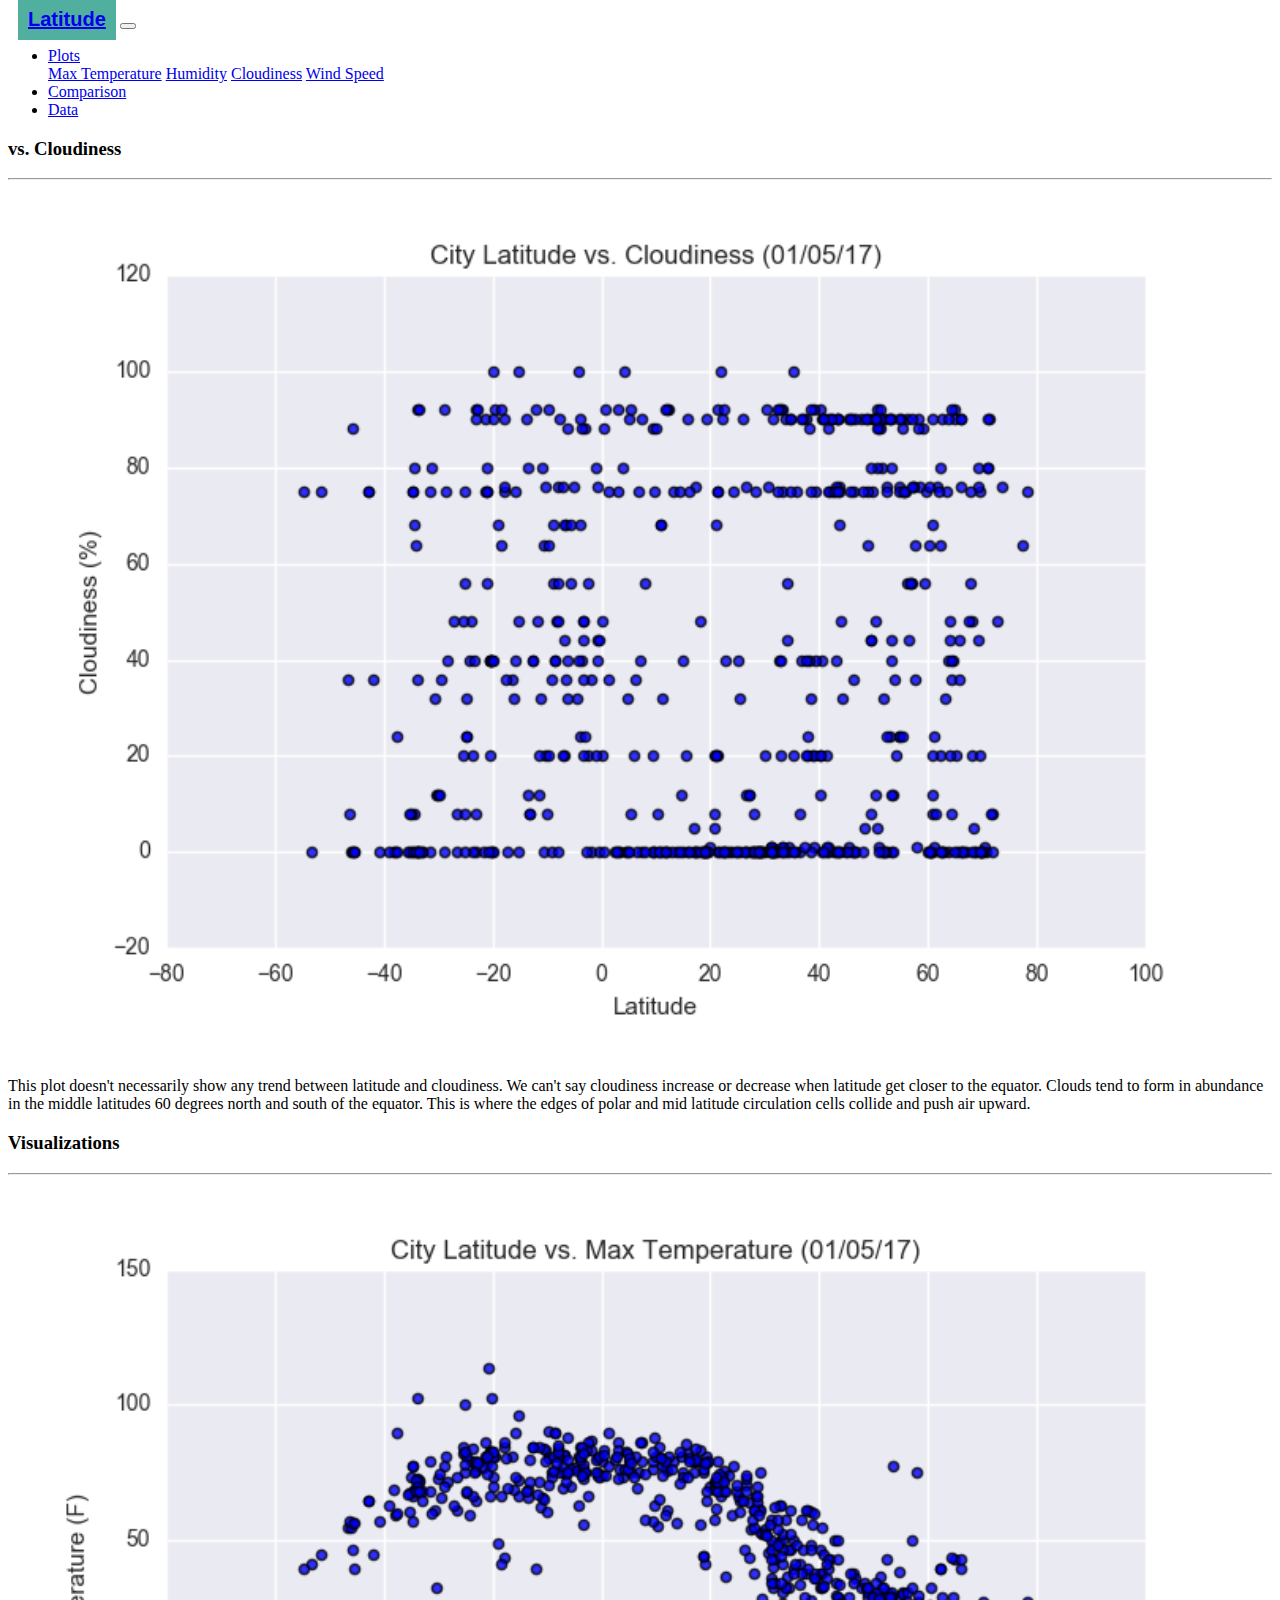
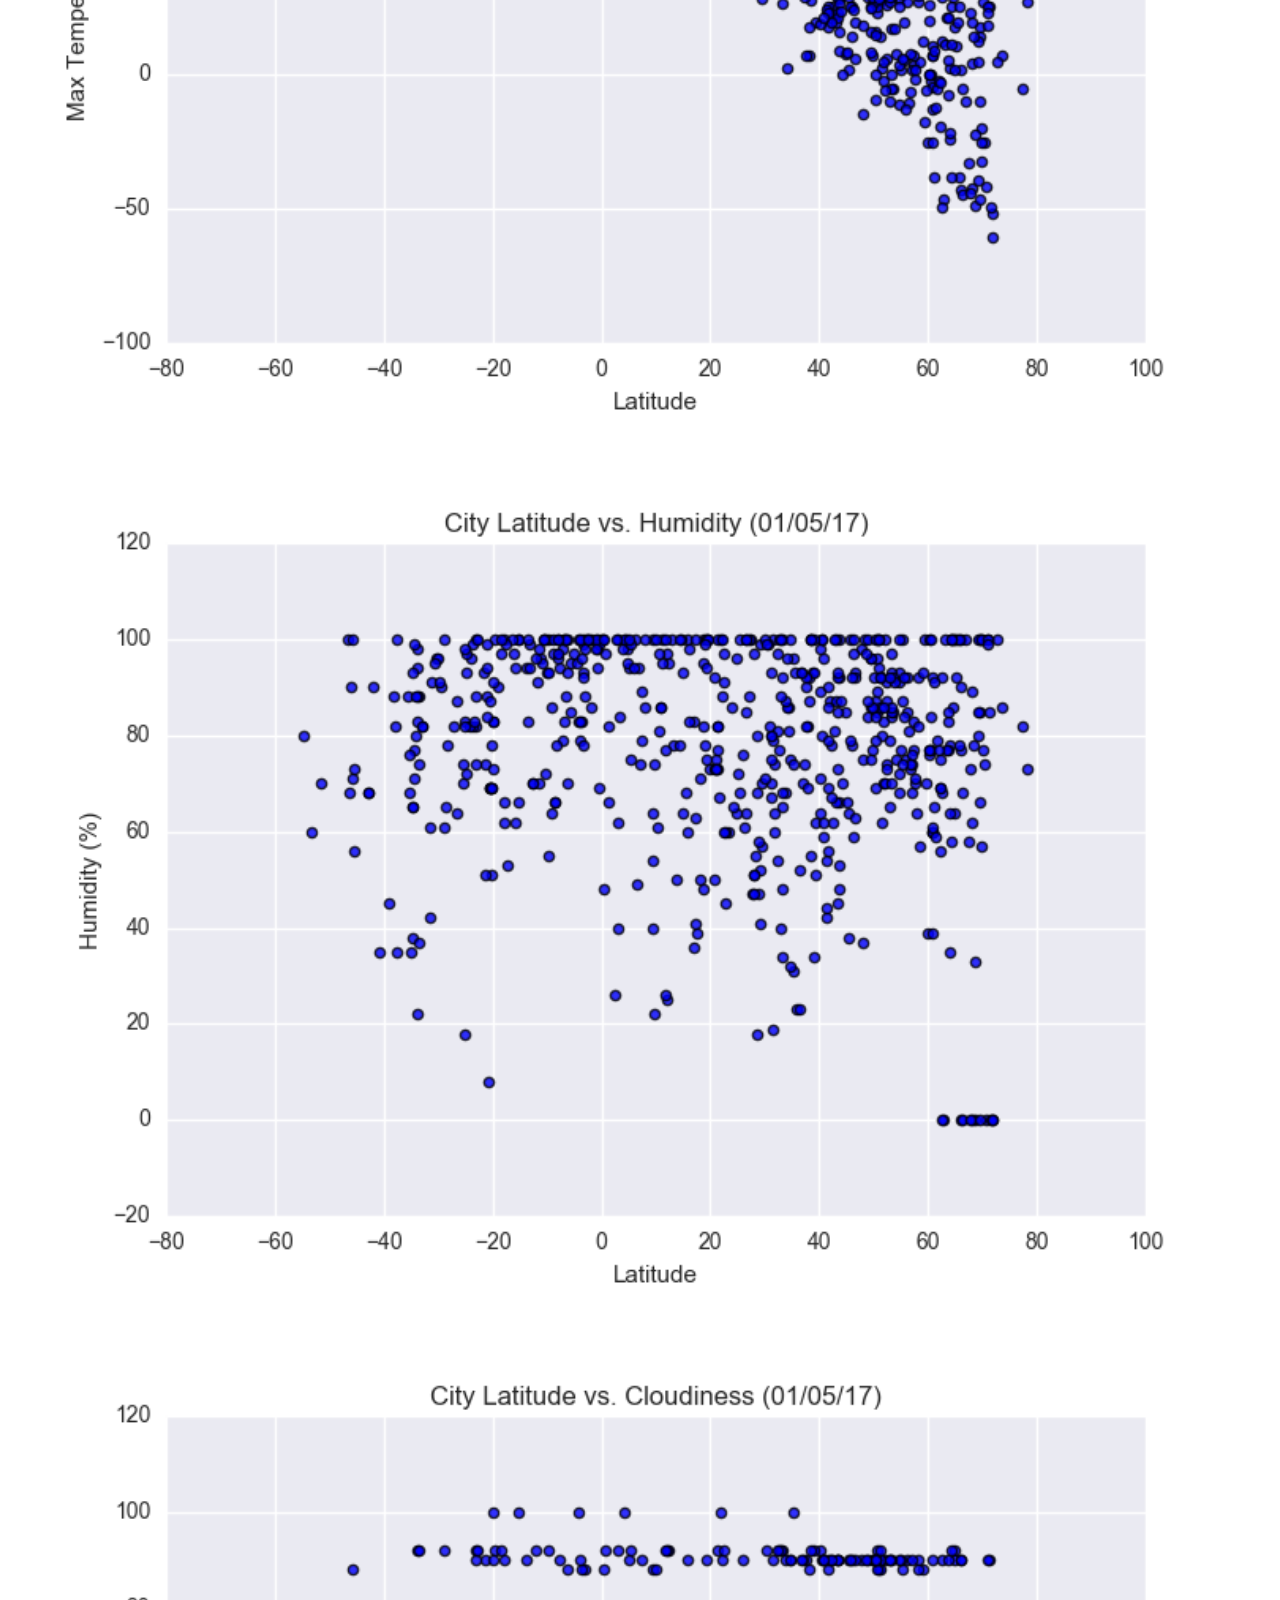
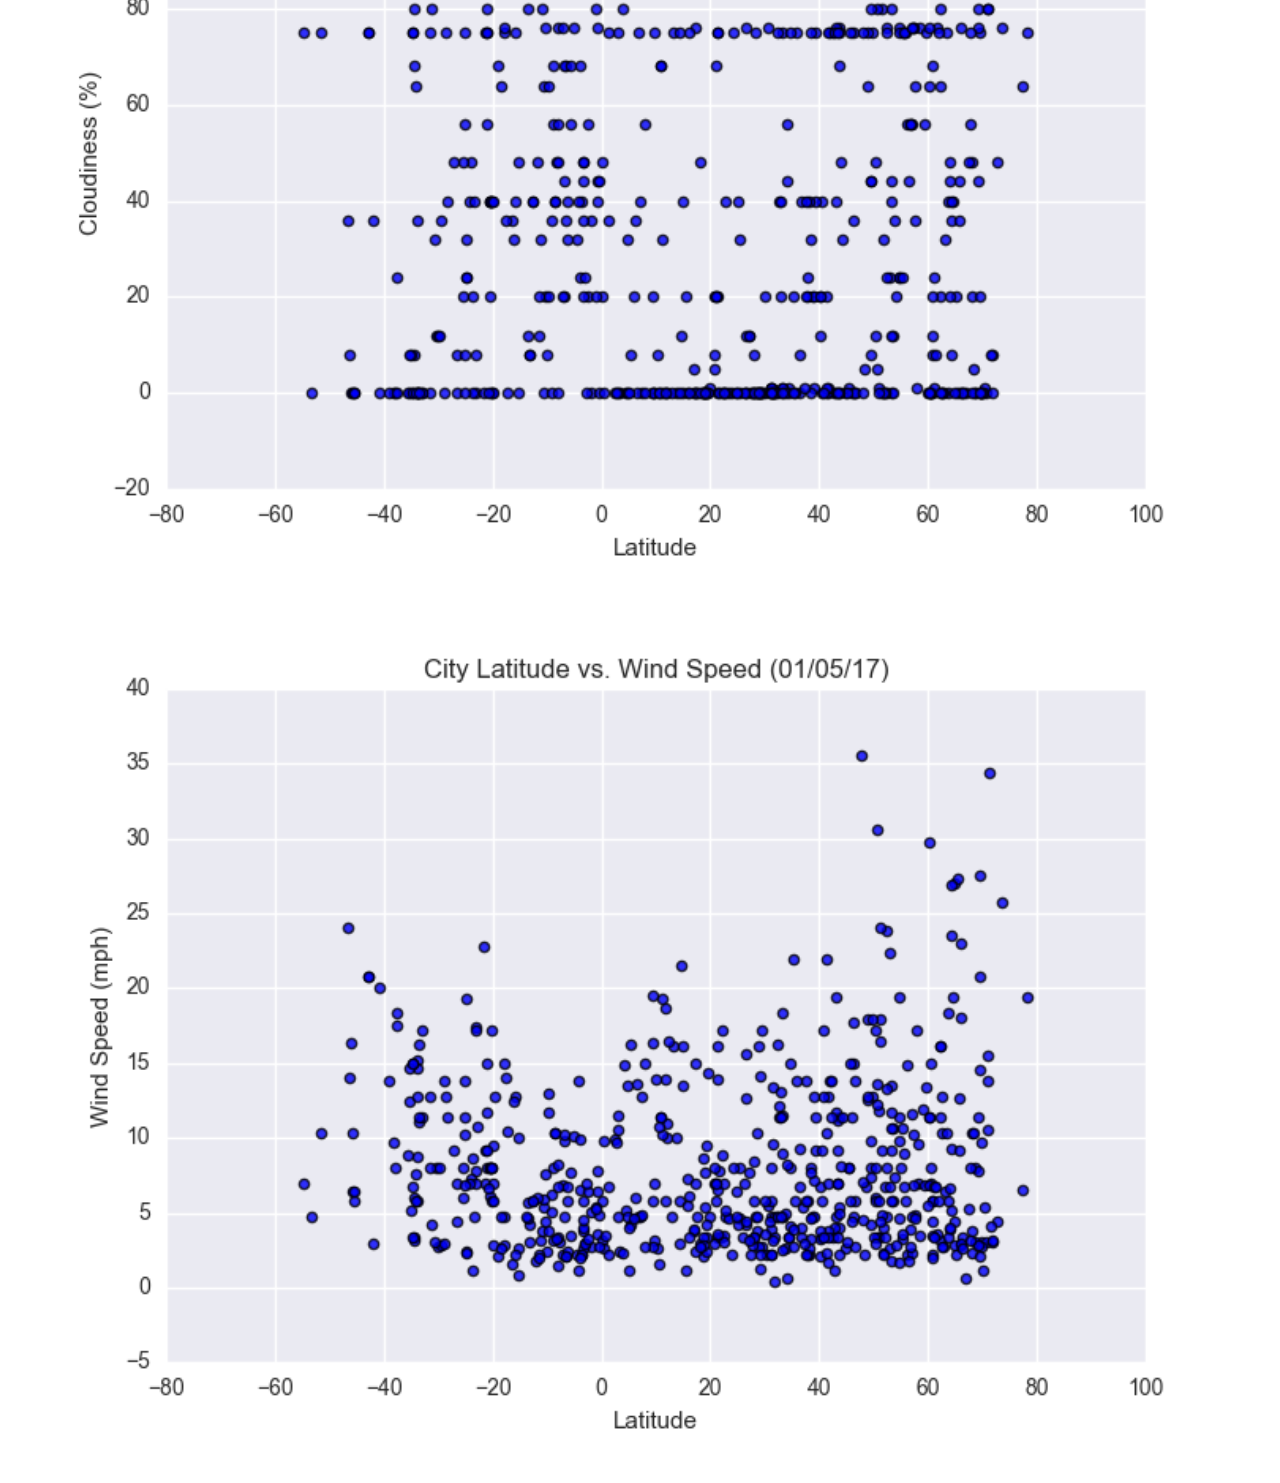
==== cloudiness.html @ e1a81cd8 "visualizations" ====
<!-- kcharlesr -->


<!DOCTYPE html>
<html lang="en">
<head>
    <meta charset="UTF-8">
    <meta name="viewport" content="width=device-width, initial-scale=1.0">
    <title>vs. Cloudiness</title>
    <!-- bootstrap boilerplate -->
    <link rel="stylesheet" href="https://cdn.jsdelivr.net/npm/bootstrap@4.6.0/dist/css/bootstrap.min.css" integrity="sha384-B0vP5xmATw1+K9KRQjQERJvTumQW0nPEzvF6L/Z6nronJ3oUOFUFpCjEUQouq2+l" crossorigin="anonymous">

    <link rel="stylesheet" href="style.css">

</head>

<body>
    <!-- navbar -->
    <nav class="navbar navbar-expand-lg navbar-light bg-light">
        <div class="container">
            <a class="navbar-brand text-white" href="index.html">Latitude</a>
            <button class="navbar-toggler" type="button" data-toggle="collapse" data-target="#navbarSupportedContent" aria-controls="navbarSupportedContent" aria-expanded="false" aria-label="Toggle navigation">
                <span class="navbar-toggler-icon"></span>
            </button>
                
            <div class="collapse navbar-collapse" id="navbarSupportedContent">
                <ul class="navbar-nav ml-auto">    
                    <li class="nav-item dropdown">
                        <a class="nav-link dropdown-toggle" href="#" id="navbarDropdown" role="button" data-toggle="dropdown" aria-haspopup="true" aria-expanded="false">
                            Plots
                        </a>
                        <div class="dropdown-menu dropdown-menu-right" aria-labelledby="navbarDropdown">
                            <a class="dropdown-item" href="temp.html">Max Temperature</a>
                            <a class="dropdown-item" href="humidity.html">Humidity</a>
                            <a class="dropdown-item" href="cloudiness.html">Cloudiness</a>
                            <a class="dropdown-item" href="windspeed.html">Wind Speed</a>
                        </div>
                    </li>
                    <li class="nav-item">
                        <a class="nav-link" href="comparison.html">Comparison</a>
                    </li>
                    <li class="nav-item">
                        <a class="nav-link" href="data.html">Data</a>
                    </li>
                </ul>
            </div>
        </div>
    </nav>
    <!-- cloudiness, image, and paragraph-->
    <div class="container content">
        <div class="row">
            <div class="col-md-8">
                <div class="col-md-12">
                    <h3>vs. Cloudiness</h3>
                    <hr>
                    <img src="Resources/assets/images/Fig3.png" width="100%" alt="cloudiness">
                    <br>
                    <p>This plot doesn't necessarily show any trend between latitude and cloudiness. We can't say cloudiness increase or decrease when latitude get closer to the equator. Clouds tend to form in abundance in the middle latitudes 60 degrees north and south of the equator. This is where the edges of polar and mid latitude circulation cells collide and push air upward. </p>
                </div>
            </div>
            <!--visualizations -->
            <div class="col-md-4">
                <div class="col-md-12">
                    <h3>Visualizations</h3>
                    <hr>
                    <div class="row">
                        <div class="col-3 col-md-6">
                            <a href="max_temp.html"><img class="pic" src="Resources/assets/images/Fig1.png" width="100%" alt="temprature"></a>
                        </div>
                        
                        <div class="col-3 col-md-6">
                            <a href="humidity.html"><img src="Resources/assets/images/Fig2.png" width="100%" alt="humidity"></a>
                        </div>
                    
                        <div class="col-3 col-md-6">
                            <a href="cloudiness.html"><img src="Resources/assets/images/Fig3.png" width="100%" alt="cloudiness"></a>
                        </div>
                        
                        <div class="col-3 col-md-6">
                            <a href="windspeed.html"><img src="Resources/assets/images/Fig4.png" width="100%" alt="windspeed"></a>
                        </div>
                    </div>
                </div>
            </div>            
        </div>    
    </div>
   
    <!-- bootstrap boilerplate -->
    <script src="https://code.jquery.com/jquery-3.5.1.slim.min.js" integrity="sha384-DfXdz2htPH0lsSSs5nCTpuj/zy4C+OGpamoFVy38MVBnE+IbbVYUew+OrCXaRkfj" crossorigin="anonymous"></script>
    <script src="https://cdn.jsdelivr.net/npm/bootstrap@4.6.0/dist/js/bootstrap.bundle.min.js" integrity="sha384-Piv4xVNRyMGpqkS2by6br4gNJ7DXjqk09RmUpJ8jgGtD7zP9yug3goQfGII0yAns" crossorigin="anonymous"></script>
      
</body>
</html>
---- style.css ----
/* kcharlesr */

/* navbar */
a.navbar-brand{
    margin-left: 10px;
    padding: 10px;
    background-color: rgb(81, 175, 160);
    font-family: Arial, Helvetica, sans-serif;
    font-size: 20px;
    font-weight: bold;

/* header */
p{
    font-family: Arial, Helvetica, sans-serif;
    font-size: large;
    padding: 20px;
 }

/* img*/
.img-thumbnail{
    padding:10px;
    border: none;
}

/* body */
body{
    background-color: ;
}
.col-md-12{
    background-color: rgb(223, 222, 222);
    padding-top: 20px;
    padding-bottom:40px;
}



/* navbar styling*/
.navbar{
    padding-top:0px;
    padding-bottom: 0px;
    padding-right:40px;
}

p{
    font-family: Arial, Helvetica, sans-serif;
    font-size: large;
    padding:10px;
 }
/* body */
.nav-item.dropdown.show {
    background-color: #dddddd;
}

.dropdown-menu {
    margin: 0;
}
/* image border styling*/
.pic{
    border: 3px solid rgb(81, 175, 160);
}

.h3{
    color: rgb(81, 175, 160);
    font-family: Georgia, 'Times New Roman', Times, serif;
    padding: 15px;
}

/* content styling*/
.content {
    padding-top: 50px;
    padding-bottom: 80px;
    overflow: hidden;
}

.content.bg-white {
    margin-top: 15px;
    color: rgb(81, 175, 160)
}


 /* media queries */
 @media(max-width:767px){
    .navbar.bg-light{
        background-color: rgb(81, 175, 160)!important;    
    }

    .navbar-collapse{
        background-color: #f8f9fa;
    }
    .navbar{
        padding:inherit;
    }
}
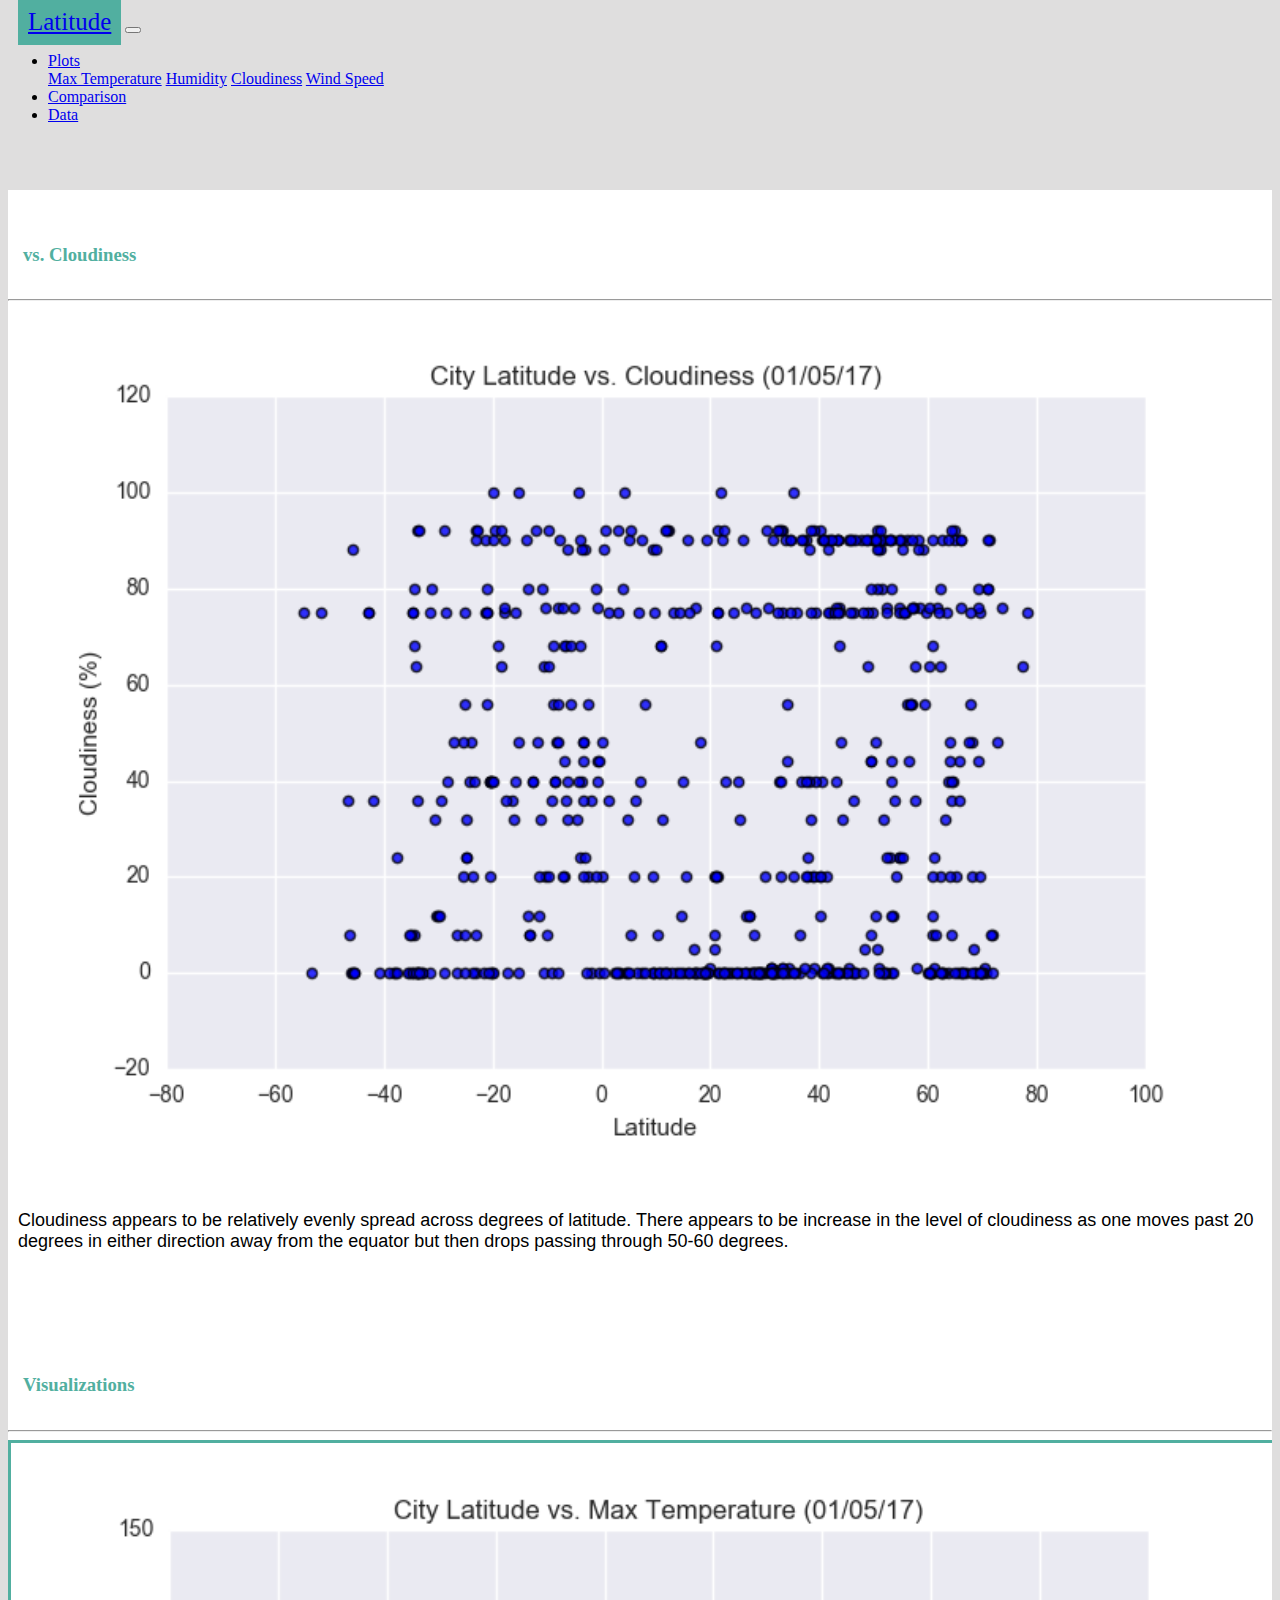
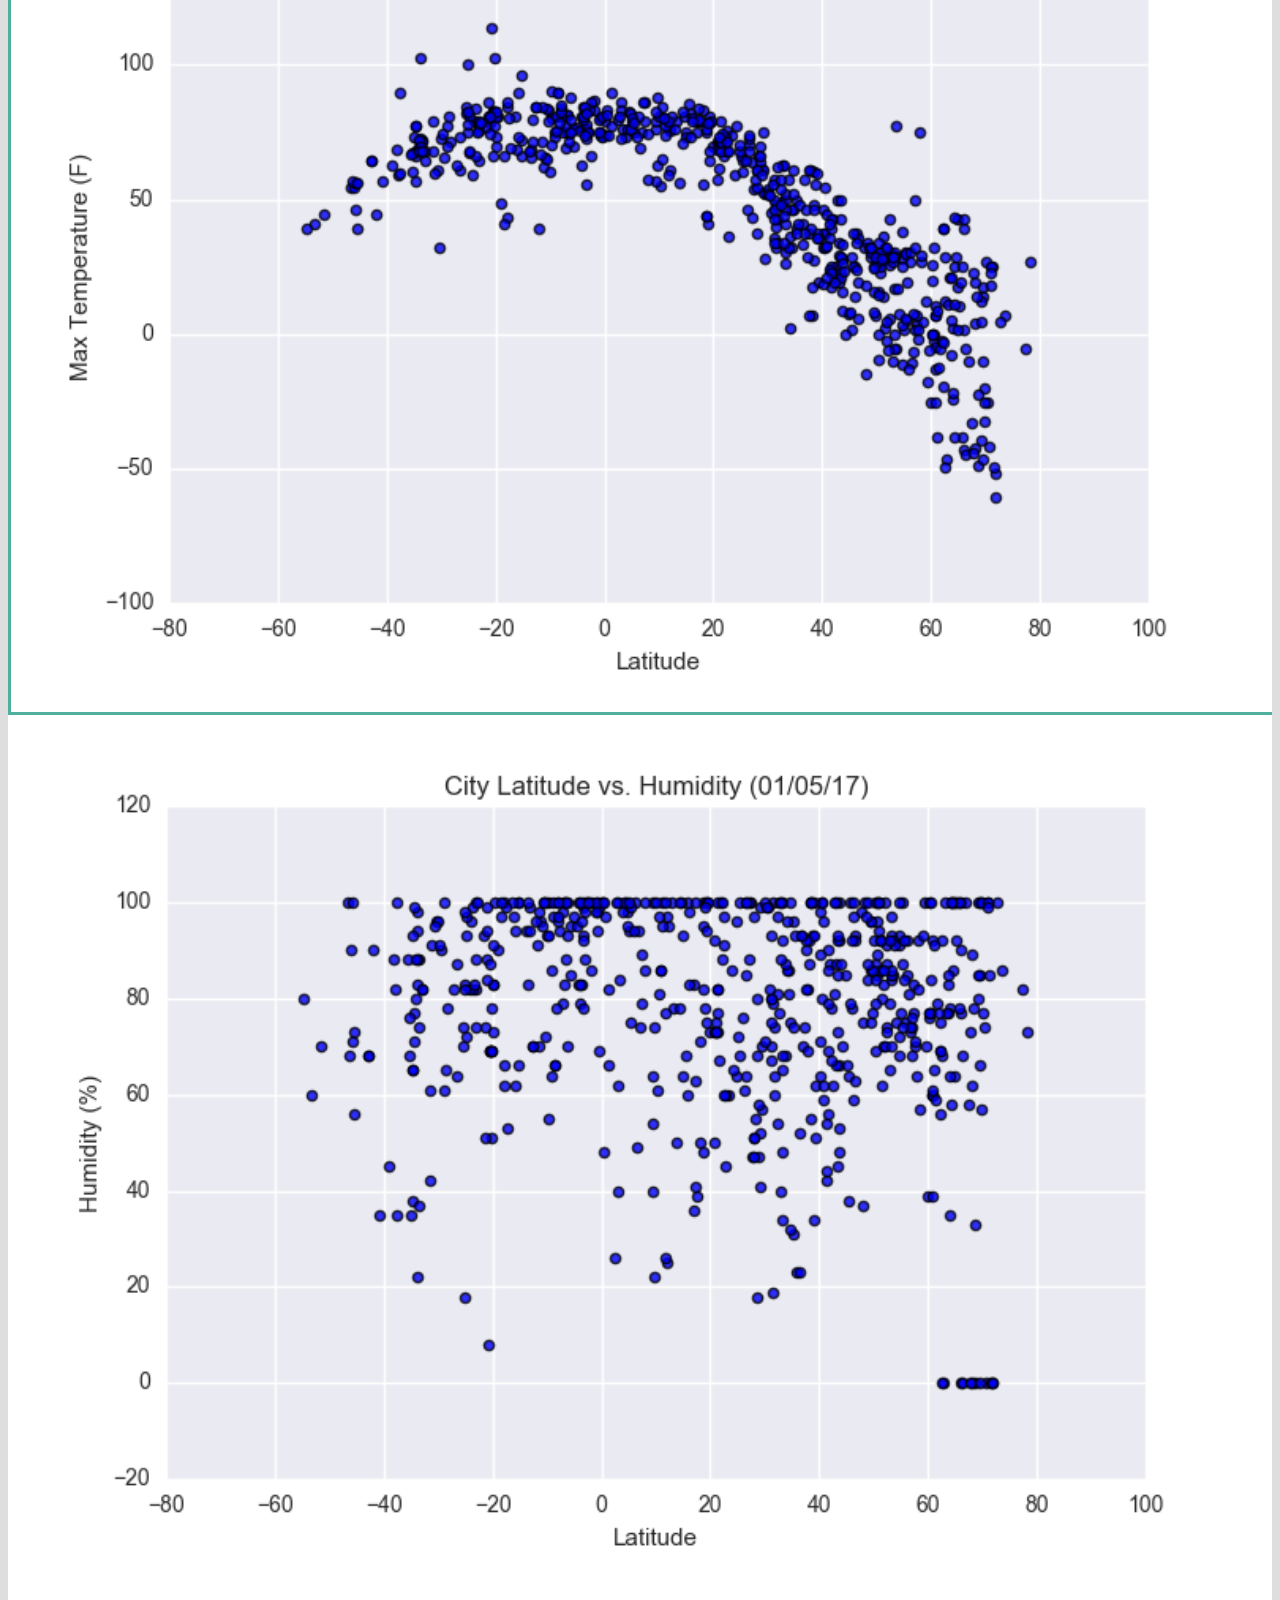
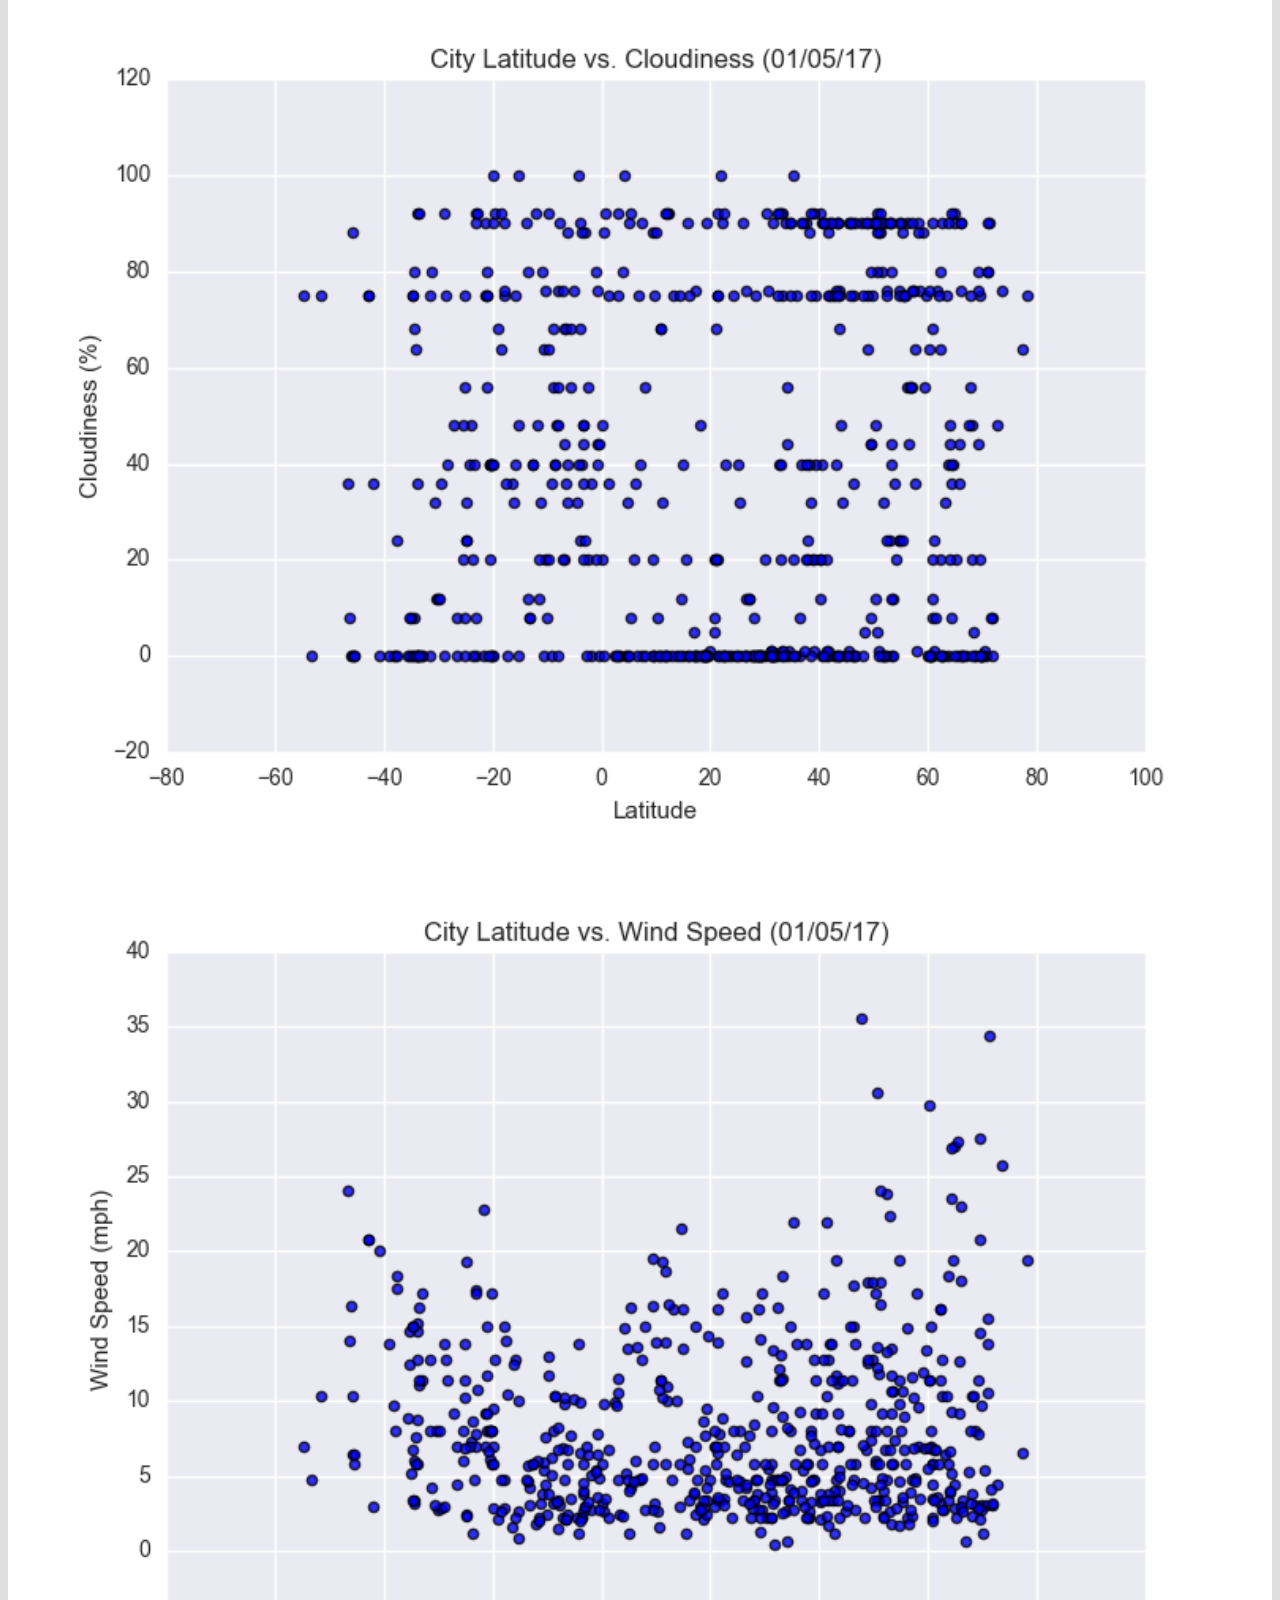
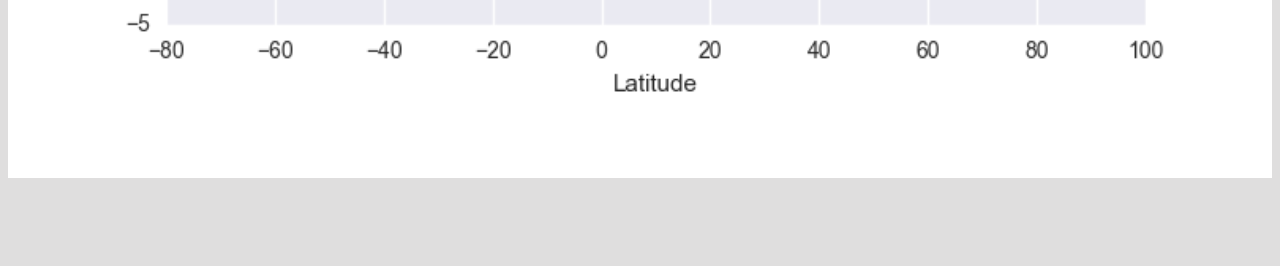
==== commit bc559cff: "descriptions" ====
--- a/cloudiness.html
+++ b/cloudiness.html
@@ -55,7 +55,7 @@
                     <hr>
                     <img src="Resources/assets/images/Fig3.png" width="100%" alt="cloudiness">
                     <br>
-                    <p>This plot doesn't necessarily show any trend between latitude and cloudiness. We can't say cloudiness increase or decrease when latitude get closer to the equator. Clouds tend to form in abundance in the middle latitudes 60 degrees north and south of the equator. This is where the edges of polar and mid latitude circulation cells collide and push air upward. </p>
+                    <p>Cloudiness appears to be relatively evenly spread across degrees of latitude.  There appears to be increase in the level of cloudiness as one moves past 20 degrees in either direction away from the equator but then drops passing through 50-60 degrees. </p>
                 </div>
             </div>
             <!--visualizations -->
--- a/style.css
+++ b/style.css
@@ -1,71 +1,68 @@
 /* kcharlesr */
 
-/* navbar */
+/* navbar styling*/
 a.navbar-brand{
     margin-left: 10px;
     padding: 10px;
     background-color: rgb(81, 175, 160);
-    font-family: Arial, Helvetica, sans-serif;
-    font-size: 20px;
-    font-weight: bold;
+    font-family: 'Times New Roman', Times, serif;
+    font-size: 25px;
+    font-weight: strong;
+}
 
 /* header */
-p{
-    font-family: Arial, Helvetica, sans-serif;
-    font-size: large;
-    padding: 20px;
- }
+h3{
+    color: rgb(81, 175, 160);
+    font-family: Georgia, 'Times New Roman', Times, serif;
+    padding: 15px;
+    font-weight: strong;
+}
 
-/* img*/
+/* image */
 .img-thumbnail{
     padding:10px;
     border: none;
 }
 
+/* text font */
+p{
+   font-family: Arial, Helvetica, sans-serif;
+   font-size: large;
+   font-weight: strong;
+   padding:10px;
+}
+
 /* body */
 body{
-    background-color: ;
+    background-color: rgb(223, 222, 222);
 }
 .col-md-12{
-    background-color: rgb(223, 222, 222);
+    background-color: white;
     padding-top: 20px;
     padding-bottom:40px;
 }
 
+/* image border */
+.pic{
+    border: 3px solid rgb(81, 175, 160);
+}
 
-
-/* navbar styling*/
+/* navbar */
 .navbar{
     padding-top:0px;
     padding-bottom: 0px;
     padding-right:40px;
 }
 
-p{
-    font-family: Arial, Helvetica, sans-serif;
-    font-size: large;
-    padding:10px;
- }
-/* body */
 .nav-item.dropdown.show {
-    background-color: #dddddd;
+    background-color: #ddd;
 }
 
 .dropdown-menu {
     margin: 0;
 }
-/* image border styling*/
-.pic{
-    border: 3px solid rgb(81, 175, 160);
-}
 
-.h3{
-    color: rgb(81, 175, 160);
-    font-family: Georgia, 'Times New Roman', Times, serif;
-    padding: 15px;
-}
-
-/* content styling*/
+/* content */
 .content {
     padding-top: 50px;
     padding-bottom: 80px;
@@ -74,12 +71,10 @@
 
 .content.bg-white {
     margin-top: 15px;
-    color: rgb(81, 175, 160)
 }
 
-
- /* media queries */
- @media(max-width:767px){
+/* media queries */
+@media(max-width:767px){
     .navbar.bg-light{
         background-color: rgb(81, 175, 160)!important;    
     }
@@ -90,4 +85,4 @@
     .navbar{
         padding:inherit;
     }
-}+}
